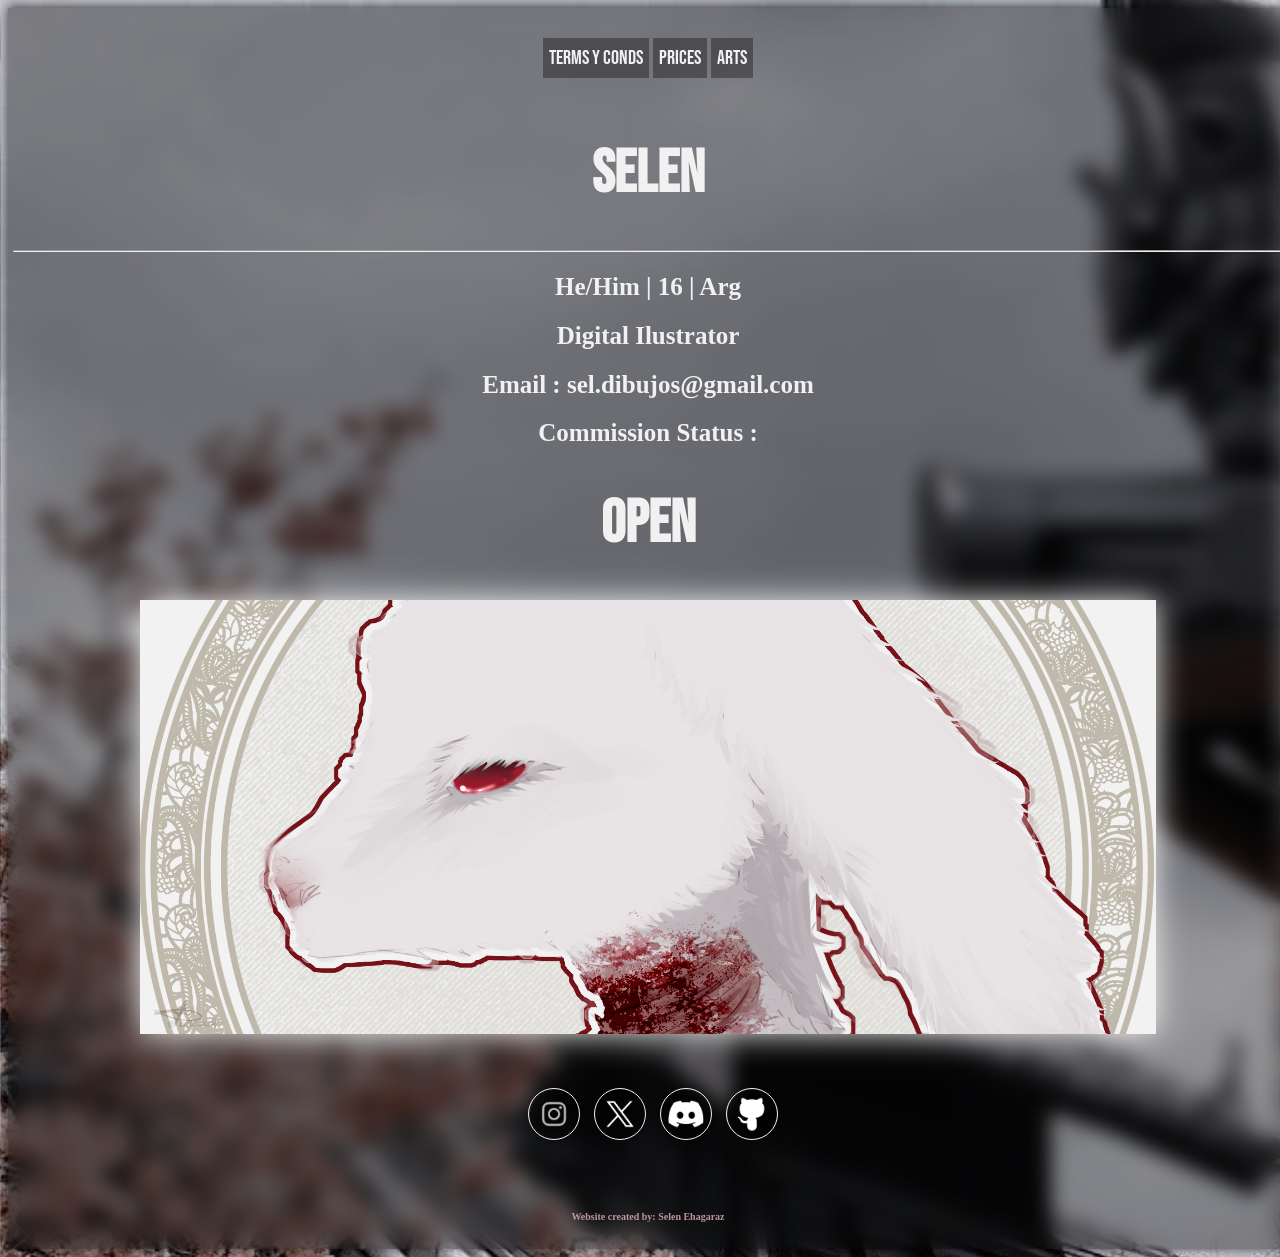
==== comisiones.html @ 9979232c "Add files via upload" ====
<!DOCTYPE html>
<html lang="en">
<head>
    <meta charset="UTF-8">
    <meta name="viewport" content="width=device-width, initial-scale=1.0">
    <title>Selen Commissions</title>
    <link rel="stylesheet" type="text/css" href="styles.css">
    <link rel="preconnect" href="https://fonts.googleapis.com">
    <link rel="preconnect" href="https://fonts.gstatic.com" crossorigin>
    <link href="https://fonts.googleapis.com/css2?family=Bebas+Neue&display=swap" rel="stylesheet">
</head>
<html>
    <body class="imagen2">
        <div class="box" >
            <div class="botones">
                <button><a href="tscs.html"> Terms y conds </a></button>
                <button><a href="prices.html"> Prices </a></button>
                <button><a href="arts.html"> Arts </a></button>
            </div>
            <h1>Selen</h1><hr>
            <h2> He/Him | 16 | Arg </h2>
            <div class="present">
                <li> <h2>Digital Ilustrator</h2></li>
                <li> <h2>Email : sel.dibujos@gmail.com</h2></li>
                <li> <h2> Commission Status : </h2><h1>OPEN</h1></li>
            </div>
        
            
            <img class="banner" src="imags/banner.png" alt="" width="80%">

            <div class="social-media" >
                <li> <a href="https://www.instagram.com/bebe_s3l"><img src="imags/InstagramLogo.png" alt="" /> </a></li>
                <li> <a href="https://x.com/bebe_s3l?t=eP7P0-OWWqbF-CsTfuoMJg&s=09"><img src="imags/XLogo.png" alt="" /> </a></li>
                <li> <a href="https://discord.com/invite/ER3rMsMYZ3"><img src="imags/DiscordLogo.png" alt="" /> </a></li>
                <li> <a href="https://github.com/Selen-Programm"><img src="imags/GithubLogo.png" alt="" /> </a></li>
            </div>

            <h5>Website created by: Selen Ehagaraz</h5>
        </div>
    </body>
</html>
---- styles.css ----
/* HOLA! Soy Selen Ehagaraz, este es un codigo especialmente dedicado a mi pagina de commisiones!
Por favor si estás utilizando mi codigo, dame creditos!!
Mis redes:
instagram : @ bebe_s3l
Teitter/X : @ bebe_s3l
Github : @ Selen-Programm  */


/* STYLES DEL INTERFAST DE LA PAGINA */

/* COLORES UTILIZADOS : 
F1F1F1 (blanco opaco)
BC959B (rosa claro)
871B29 (rojo intenso)
511923 (bordo oscuro)
0C090A (negro mate)
*/


/* para 980px o menos */
@media screen and (max-width:980px) {
    .container {
        width:98%;
    }
    section {
        width:68%;
    }
}

/* para 700px o menos */
@media screen and (max-width:700px) {
    aside,section {
        float:none;
        width:96%;
    }
    nav, section {
        font-size:1.2em;
    }
    aside {
        margin-top:5px;
    }
    nav ul {
        float:none;
        clear:both;
    }
}

/* para 480px o menos */
@media screen and (max-width:480px) {
    aside {
        display:none;
    }
    nav, section {
        font-size:1.5em;
    }
    section {
        width:94%;
    }
    nav ul {
        float:left;
        clear:none;
        width:50%;
    }
    nav ul li {
        float:none;
    }
}

.bebas-neue-regular {
    font-family: "Bebas Neue", sans-serif;
    font-weight: 400;
    font-style: normal;
}


.imagen1{
    background-image: linear-gradient( #871B29, #511923);
}
.imagen2 {
    background-image: url(imags/fondo\ \(3\).jpg);
    background-size: cover;
    background-repeat: repeat;
}
.imagen3 {
    background-image: url(imags/cerezo.png);
    background-size: contain;
    background-repeat: repeat;
}
.box{
    background-color: rgba(0, 0, 0, 0.35);
    backdrop-filter: blur(10px);
    -webkit-backdrop-filter: blur(10px);
    position: relative;
    padding: 10px 5px 10px 5px;
    min-height: 100vh;
    width: 100vw;
    box-sizing: border-box;
    box-shadow: 0 -1px 10px rgba(0, 0, 0, .7);
    text-align: center;
}

h1{
    font-family: "Bebas Neue", sans-serif;
    color: #F1F1F1;
    font-size: 60px;
} h2, h3 {
    color: #F1F1F1;
    font-size: 25px;
} h5 {
    color: #BC959B;
    font-size: 10px;
} h1, h2, h3 {
    -webkit-animation: text-focus-in 0.5s cubic-bezier(0.550, 0.085, 0.680, 0.530) 0.5s both;
	animation: text-focus-in 0.5s cubic-bezier(0.550, 0.085, 0.680, 0.530) 0.5s both;
}

.present{
    li{
        list-style: none;
    }
}

.tscs {
    li{
        color: #BC959B;
        font-size: 20px;
        text-align: left;
    }
}
.pagos{
    li{
        list-style: none;
        vertical-align: top;
        display: inline;
        padding-left: 10px;
        img{
            border: 1px solid #F1F1F1;
            border-radius: 100px;
            filter: drop-shadow(0 0 10px #000000);
            width: 50px;
        }
        img:hover{
            filter: drop-shadow(0 0 10px #ffffff);
        }
    }
}

.precios {
    display: flex;
    flex-direction: row;
}.recortes {
    align-content: center;
    h1{
        color: #F1F1F1;
        font-size: 15px;
    }
    .box-1{
        text-align: center;
    }
    .box-2, .box-3, .box-4 {
        padding-right: 20px;
        h2{
            color: #BC959B;
            font-size: 20px;
        }
    }
}

.chibis{
    display: flex;
} .cajas {
    h2{
        color: #BC959B;
    }
    h1{
        color: #F1F1F1;
        font-size: 25px;
    }
    .box-1{

        text-align: center;
    }
    .box-2{
        padding-right: 25px;
        h2{
            font-size: 23px;
        }
    }

    .burpl{
        animation: burbuja 2s linear infinite;
    }
}

.container {
    height:1000px; 
    position:relative; 
    overflow:hidden;
    .gallery {
        position:absolute; 
        top:0px; 
        left:0px; 
        overflow:hidden; 
        white-space: nowrap;
        animation: bannermove 10s linear infinite;
        animation-play-state: running;
        -webkit-animation-play-state: running;
        animation-direction: alternate-reverse
    }
    .gallery img {    
        object-fit: contain;
        object-position: 10% 20%;
        padding: 5px;
    }
}

.sombra {
    filter: drop-shadow(0 0 10px #000000);
}
    /* -webkit-animation: shadow-drop-2-center 0.4s cubic-bezier(0.250, 0.460, 0.450, 0.940) both;
    animation: shadow-drop-2-center 0.4s cubic-bezier(0.250, 0.460, 0.450, 0.940) both; */


.banner {
    box-shadow: 0 0 30px 0#F1F1F1;
    -webkit-animation: text-focus-in 0.5s cubic-bezier(0.550, 0.085, 0.680, 0.530) 0.5s both;
	animation: text-focus-in 0.5s cubic-bezier(0.550, 0.085, 0.680, 0.530) 0.5s both;
}

.botones {
    -webkit-animation: text-focus-in 0.5s cubic-bezier(0.550, 0.085, 0.680, 0.530) 0.5s both;
	animation: text-focus-in 0.5s cubic-bezier(0.550, 0.085, 0.680, 0.530) 0.5s both;
    align-items: center;
    padding: 20px 0 20px 0;
} button {
    font-size: 20px;
    color: #F1F1F1;
    border: none;
    background-color: rgba(12, 9, 10, 0.372);
    height: 40px;
        a {
            font-family: "Bebas Neue", sans-serif;
            text-decoration: none;
            color: #F1F1F1;
        } a:hover {
            color: #F1F1F1;
            text-shadow: 0 0 10px #F1F1F1;
        }
}

.social-media{
    -webkit-animation: text-focus-in 0.5s cubic-bezier(0.550, 0.085, 0.680, 0.530) 0.5s both;
	animation: text-focus-in 0.5s cubic-bezier(0.550, 0.085, 0.680, 0.530) 0.5s both;
    padding: 50px 0 50px 0;
    li{
        vertical-align: top;
        display: inline;
        height: 100px;
        padding-left: 10px;
        a{
            text-decoration: none;
        }
        img{
            border: 1px solid #F1F1F1;
            border-radius: 100px;
            filter: drop-shadow(0 0 10px #000000);
            width: 50px;
        }
        img:hover{
            filter: drop-shadow(0 0 10px #ffffff);
        }
    }
}

.dibujos{
    -webkit-animation: text-focus-in 0.5s cubic-bezier(0.550, 0.085, 0.680, 0.530) 0.5s both;
	animation: text-focus-in 0.5s cubic-bezier(0.550, 0.085, 0.680, 0.530) 0.5s both;
    position: relative;
    box-sizing: border-box;
    li{
        list-style: none;
        view-timeline-name: --image;
        view-timeline-axis: block;

        animation-timeline: --image;
        animation-name: show;

        animation-range: entry 25% cover 50%;
        animation-fill-mode: both;
    }
    img{
        filter: drop-shadow(0 0 10px #ffffff);
        width: 80%;
    }
}


/* ANIMACIONES EN LOS TEXTOS, IMAGENES Y DEMÁS*/


@-webkit-keyframes text-focus-in { /* ANIMACION DE LOS TITULOS */
    0% {
      -webkit-filter: blur(12px);
              filter: blur(12px);
      opacity: 0;
    }
    100% {
      -webkit-filter: blur(0px);
              filter: blur(0px);
      opacity: 1;
    }
  }@keyframes text-focus-in {
    0% {
      -webkit-filter: blur(12px);
              filter: blur(12px);
      opacity: 0;
    }
    100% {
      -webkit-filter: blur(0px);
              filter: blur(0px);
      opacity: 1;
    }
}

@keyframes bannermove {
    0% {
        transform: translate(0, 0);
    }
    100% {
        transform: translate(-50%, 0);
    }
}
/* ANIMACION DE ENTRAR */

@keyframes show {
    0% {
        opacity: 0;
        filter: blur(30px);
        scale: 100%;
    }
    
    100% {
        opacity: 1;
        filter: none;
        scale: 100%;
    }
}



@keyframes burbuja {
    0%, 100% {
        transform: translateY(0rem);
    }
    50% {
        transform: translateY(-1.5rem);
    }
}
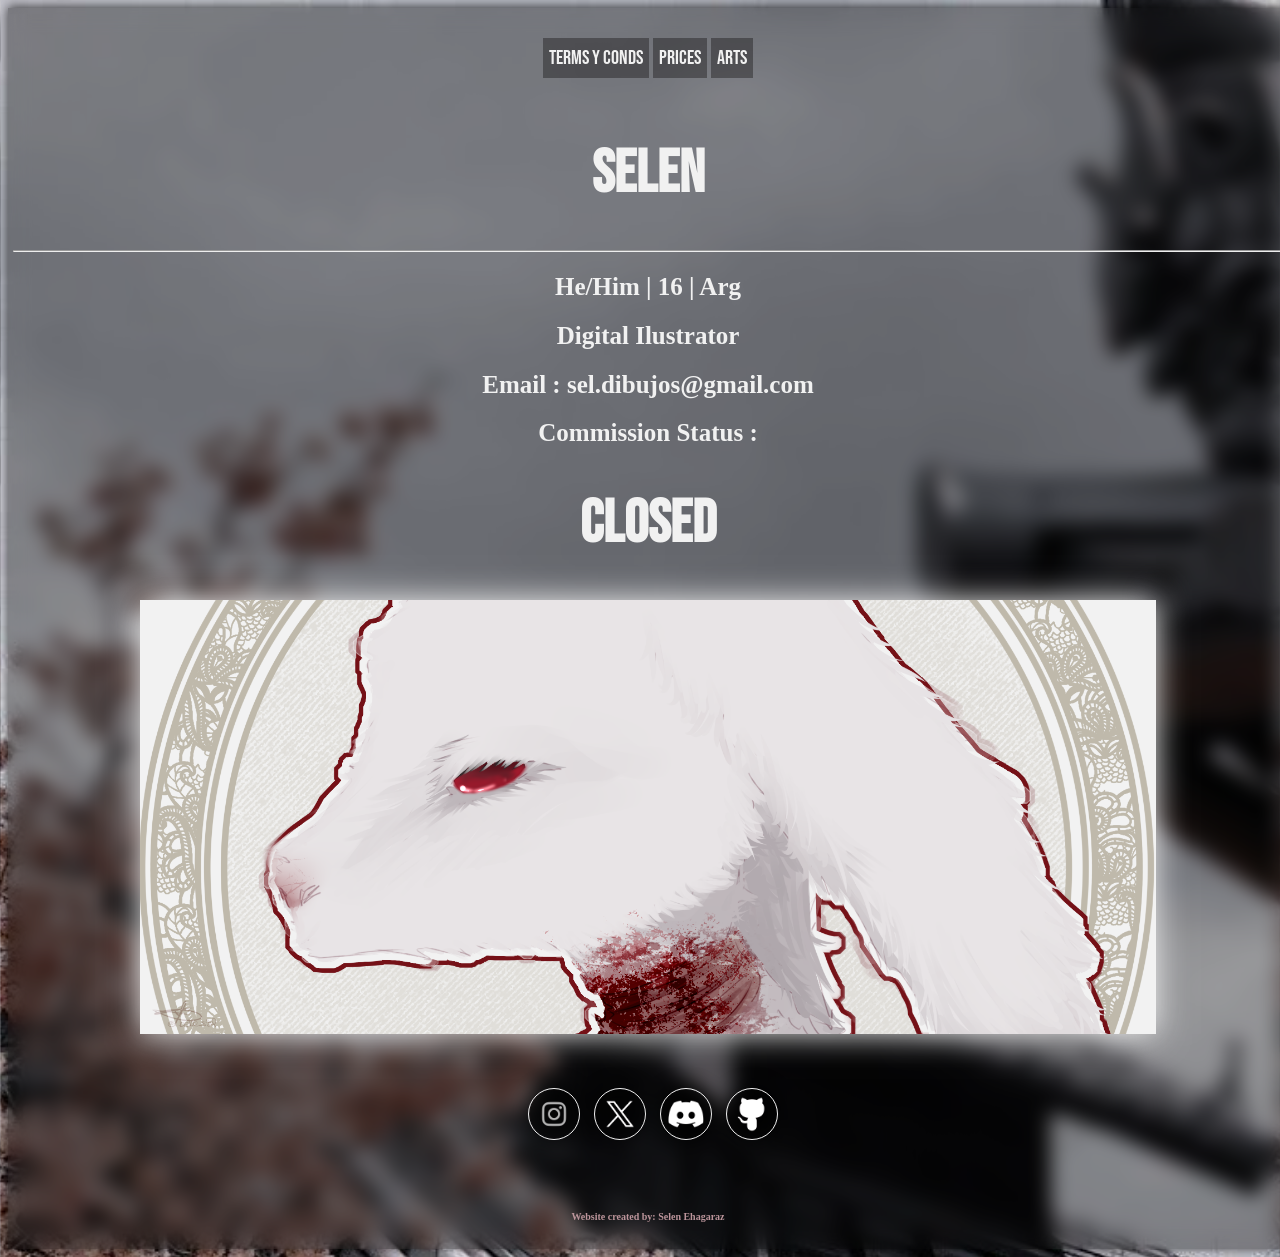
==== commit 73ae2fc5: "Update comisiones.html" ====
--- a/comisiones.html
+++ b/comisiones.html
@@ -22,7 +22,7 @@
             <div class="present">
                 <li> <h2>Digital Ilustrator</h2></li>
                 <li> <h2>Email : sel.dibujos@gmail.com</h2></li>
-                <li> <h2> Commission Status : </h2><h1>OPEN</h1></li>
+                <li> <h2> Commission Status : </h2><h1>CLOSED</h1></li>
             </div>
         
             
@@ -38,4 +38,4 @@
             <h5>Website created by: Selen Ehagaraz</h5>
         </div>
     </body>
-</html>+</html>
